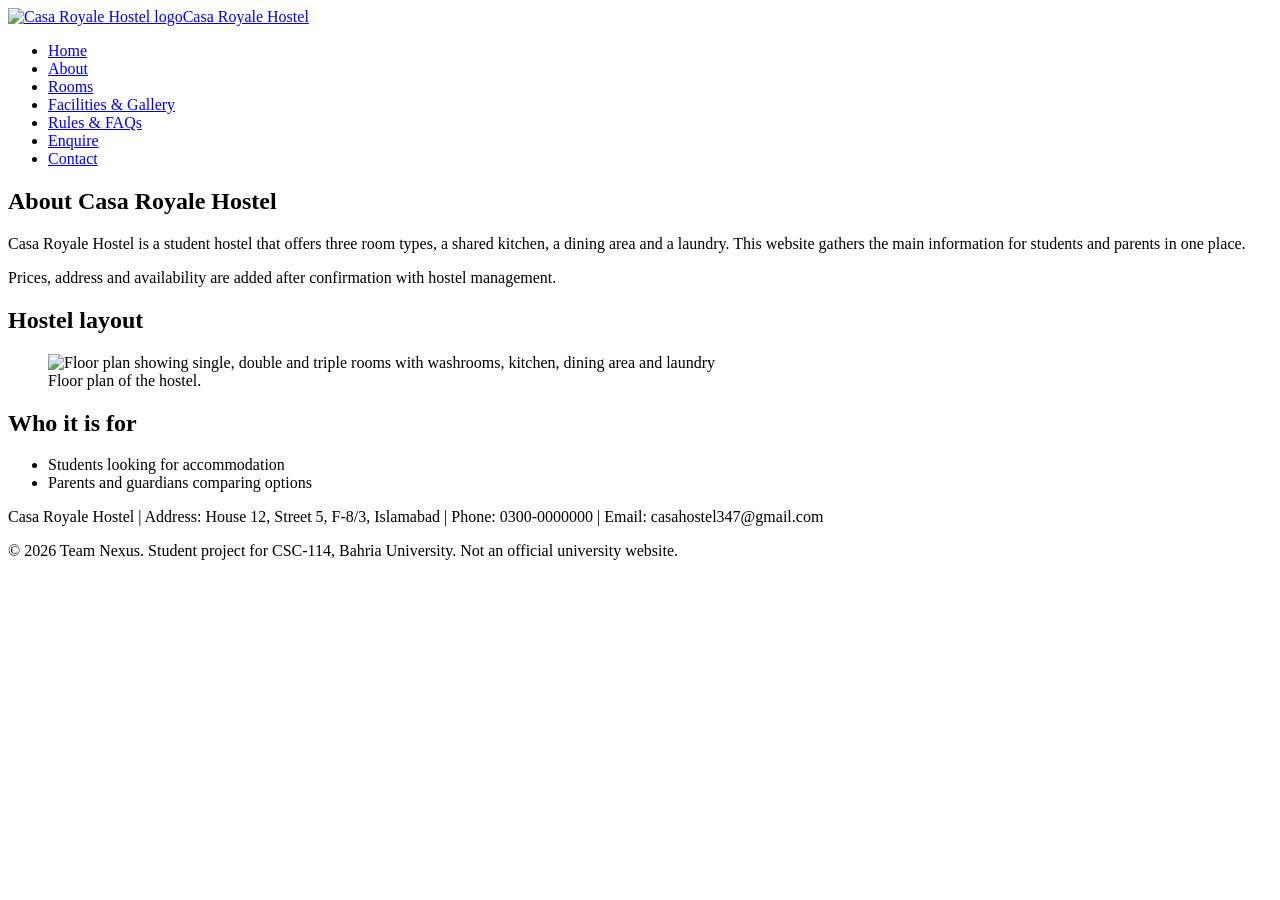
==== about.html @ 2ddaa354 "Add 7 HTML pages and CSS" ====
<!DOCTYPE html>
<html lang="en">
<head>
<meta charset="UTF-8">
<meta name="viewport" content="width=device-width, initial-scale=1">
<meta name="description" content="Casa Royale Hostel: single, double and triple-sharing rooms for students in Islamabad.">
<title>About | Casa Royale Hostel</title>
<link rel="stylesheet" href="css/style.css">
</head>
<body>
<header class="site-header">
<a class="brand" href="index.html"><img src="images/logo.svg" alt="Casa Royale Hostel logo" width="40" height="40"><span>Casa Royale Hostel</span></a>
<nav aria-label="Main navigation"><ul><li><a href="index.html">Home</a></li><li><a href="about.html" aria-current="page">About</a></li><li><a href="rooms.html">Rooms</a></li><li><a href="facilities.html">Facilities & Gallery</a></li><li><a href="rules.html">Rules & FAQs</a></li><li><a href="enquiry.html">Enquire</a></li><li><a href="contact.html">Contact</a></li></ul></nav>
</header>
<main id="main">
<section><h1>About Casa Royale Hostel</h1>
<p>Casa Royale Hostel is a student hostel that offers three room types, a shared kitchen, a dining area and a laundry. This website gathers the main information for students and parents in one place.</p>
<p>Prices, address and availability are added after confirmation with hostel management.</p></section>
<section><h2>Hostel layout</h2>
<figure><img src="images/room-layout.jpg" alt="Floor plan showing single, double and triple rooms with washrooms, kitchen, dining area and laundry" width="600"><figcaption>Floor plan of the hostel.</figcaption></figure></section>
<aside class="note"><h2>Who it is for</h2><ul class="list"><li>Students looking for accommodation</li><li>Parents and guardians comparing options</li></ul></aside>
</main>
<footer class="site-footer">
<p>Casa Royale Hostel | Address: House 12, Street 5, F-8/3, Islamabad | Phone: 0300-0000000 | Email: casahostel347@gmail.com</p>
<p>&copy; 2026 Team Nexus. Student project for CSC-114, Bahria University. Not an official university website.</p>
</footer>
</body>
</html>
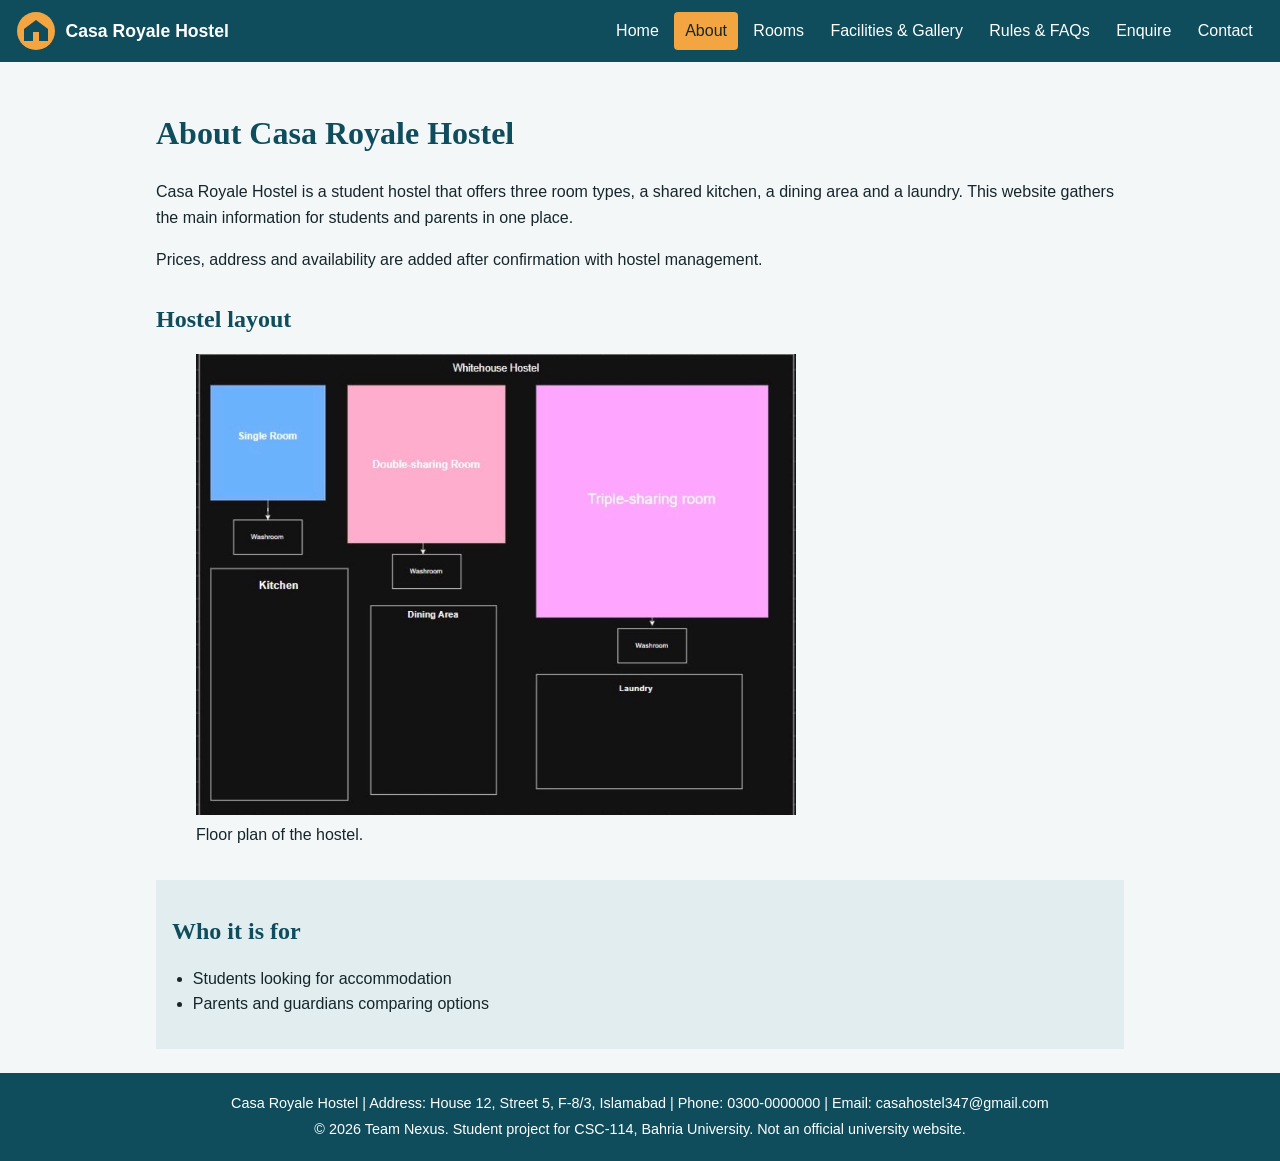
==== commit 06ab13c7: "Update HTML links to flat structure." ====
--- a/about.html
+++ b/about.html
@@ -5,11 +5,11 @@
 <meta name="viewport" content="width=device-width, initial-scale=1">
 <meta name="description" content="Casa Royale Hostel: single, double and triple-sharing rooms for students in Islamabad.">
 <title>About | Casa Royale Hostel</title>
-<link rel="stylesheet" href="css/style.css">
+<link rel="stylesheet" href="style.css">
 </head>
 <body>
 <header class="site-header">
-<a class="brand" href="index.html"><img src="images/logo.svg" alt="Casa Royale Hostel logo" width="40" height="40"><span>Casa Royale Hostel</span></a>
+<a class="brand" href="index.html"><img src="logo.svg" alt="Casa Royale Hostel logo" width="40" height="40"><span>Casa Royale Hostel</span></a>
 <nav aria-label="Main navigation"><ul><li><a href="index.html">Home</a></li><li><a href="about.html" aria-current="page">About</a></li><li><a href="rooms.html">Rooms</a></li><li><a href="facilities.html">Facilities & Gallery</a></li><li><a href="rules.html">Rules & FAQs</a></li><li><a href="enquiry.html">Enquire</a></li><li><a href="contact.html">Contact</a></li></ul></nav>
 </header>
 <main id="main">
@@ -17,7 +17,7 @@
 <p>Casa Royale Hostel is a student hostel that offers three room types, a shared kitchen, a dining area and a laundry. This website gathers the main information for students and parents in one place.</p>
 <p>Prices, address and availability are added after confirmation with hostel management.</p></section>
 <section><h2>Hostel layout</h2>
-<figure><img src="images/room-layout.jpg" alt="Floor plan showing single, double and triple rooms with washrooms, kitchen, dining area and laundry" width="600"><figcaption>Floor plan of the hostel.</figcaption></figure></section>
+<figure><img src="room-layout.jpg" alt="Floor plan showing single, double and triple rooms with washrooms, kitchen, dining area and laundry" width="600"><figcaption>Floor plan of the hostel.</figcaption></figure></section>
 <aside class="note"><h2>Who it is for</h2><ul class="list"><li>Students looking for accommodation</li><li>Parents and guardians comparing options</li></ul></aside>
 </main>
 <footer class="site-footer">
--- a/style.css
+++ b/style.css
@@ -0,0 +1,39 @@
+/* Casa Royale Hostel - main style sheet */
+:root{--teal:#0f4c5c;--amber:#f2a541;--bg:#f3f7f8;--ink:#17262b;--card:#fff;--line:#cfdcdf}
+*{box-sizing:border-box}
+body{margin:0;font-family:"Trebuchet MS",Arial,sans-serif;color:var(--ink);background:var(--bg);line-height:1.6}
+h1,h2,h3{font-family:Georgia,"Times New Roman",serif;color:var(--teal);line-height:1.25}
+h1{font-size:2rem}
+a{color:var(--teal)}
+img{max-width:100%;height:auto}
+.site-header{background:var(--teal);display:flex;flex-wrap:wrap;align-items:center;justify-content:space-between;gap:.6rem;padding:.7rem 1rem}
+.brand{display:flex;align-items:center;gap:.6rem;color:#fff;text-decoration:none;font-weight:bold;font-size:1.1rem}
+nav ul{list-style:none;margin:0;padding:0;display:flex;flex-wrap:wrap;gap:.25rem}
+nav a{display:block;color:#fff;text-decoration:none;padding:.4rem .7rem;border-radius:4px}
+nav a:hover,nav a[aria-current]{background:var(--amber);color:var(--ink)}
+a:focus-visible,button:focus-visible,input:focus-visible,select:focus-visible,textarea:focus-visible{outline:3px solid var(--amber);outline-offset:2px}
+main{max-width:1000px;margin:0 auto;padding:1.5rem 1rem}
+section{margin-bottom:2rem}
+.hero{display:grid;grid-template-columns:1fr 1fr;gap:1.5rem;align-items:center}
+.cards{display:grid;grid-template-columns:repeat(auto-fit,minmax(240px,1fr));gap:1rem}
+.card{background:var(--card);border:1px solid var(--line);border-left:5px solid var(--amber);padding:1rem;margin:0 0 .8rem}
+.card h3{margin-top:0}
+.btn{display:inline-block;background:var(--amber);color:var(--ink);font-weight:bold;border:0;padding:.7rem 1.2rem;text-decoration:none;cursor:pointer;font-size:1rem}
+.btn:hover{background:#ffc366}
+.list{padding-left:1.3rem}
+.note{background:#e1edef;padding:1rem}
+.table-wrap{overflow-x:auto}
+table{border-collapse:collapse;width:100%;background:var(--card)}
+caption{text-align:left;font-weight:bold;padding:.5rem 0}
+th,td{border:1px solid var(--line);padding:.6rem;text-align:left}
+thead th{background:var(--teal);color:#fff}
+fieldset{border:1px solid var(--line);background:var(--card);padding:1rem;max-width:560px}
+label{display:block;font-weight:bold;margin-bottom:.25rem}
+input,select,textarea{width:100%;padding:.55rem;border:1px solid #6f878d;font:inherit}
+.site-footer{background:var(--teal);color:#fff;text-align:center;padding:1rem;font-size:.9rem}
+.site-footer p{margin:.2rem 0}
+@media (max-width:700px){
+.hero{grid-template-columns:1fr}
+h1{font-size:1.6rem}
+.site-header{flex-direction:column;align-items:flex-start}
+}
